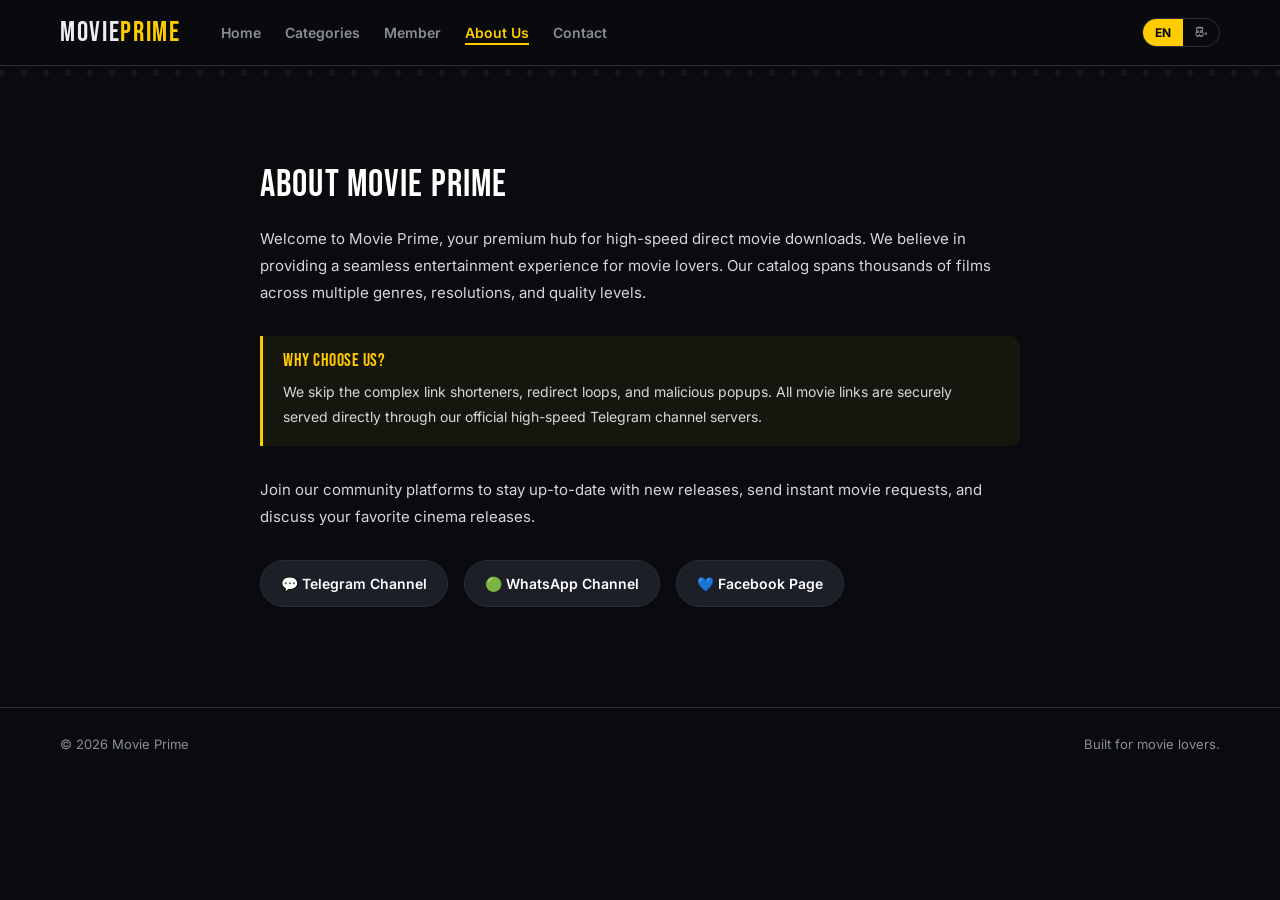
==== about.html @ c407fe16 "Add files via upload" ====
<!DOCTYPE html>
<html lang="en">
<head>
<meta charset="UTF-8">
<meta name="viewport" content="width=device-width, initial-scale=1.0">
<title>Movie Prime — About Us</title>
<link rel="stylesheet" href="css/style.css?v=1.1">
<!-- Adsterra Popunder -->
<script src="https://pl30456703.effectivecpmnetwork.com/f2/62/8a/f2628a4a9eef317d18dc7d16c447c3b6.js"></script>
<!-- Adsterra Social Bar -->
<script src="https://pl30456704.effectivecpmnetwork.com/04/b5/ea/04b5ea7198bd1e984e2cf7006b5a3fff.js"></script>
<style>
  .info-layout {
    max-width: 800px;
    margin: 40px auto;
    padding: 20px;
    line-height: 1.8;
  }
  .info-layout h1 {
    font-size: 38px;
    color: #fff;
    margin-bottom: 20px;
    font-family: 'Bebas Neue', 'Gemunu Libre', sans-serif;
  }
  .info-layout p {
    color: var(--text);
    opacity: 0.9;
    font-size: 15px;
    margin-bottom: 20px;
  }
  .highlight-box {
    background: rgba(255, 204, 0, 0.05);
    border-left: 3px solid var(--primary);
    padding: 16px 20px;
    border-radius: 0 var(--radius) var(--radius) 0;
    margin: 30px 0;
  }
  .highlight-box h3 {
    margin: 0 0 8px;
    color: var(--primary);
    font-size: 18px;
  }
  .highlight-box p {
    margin: 0;
    font-size: 14px;
  }
  .social-grid-links {
    display: flex;
    gap: 16px;
    flex-wrap: wrap;
    margin-top: 30px;
  }
  .soc-btn {
    display: flex;
    align-items: center;
    gap: 10px;
    background: var(--surface-2);
    border: 1px solid var(--line);
    padding: 10px 20px;
    border-radius: 30px;
    color: #fff;
    text-decoration: none;
    font-weight: 600;
    font-size: 14px;
    transition: all 0.2s ease;
  }
  .soc-btn:hover {
    border-color: var(--primary);
    transform: translateY(-2px);
  }
  .soc-btn.tg:hover { background: #0088cc; border-color: #0088cc; }
  .soc-btn.wa:hover { background: #25d366; border-color: #25d366; }
  .soc-btn.fb:hover { background: #1877f2; border-color: #1877f2; }
</style>
</head>
<body>

<header class="site-header">
  <div class="header-inner">
    <a href="index.html" class="logo">Movie<span>Prime</span></a>
    
    <nav class="main-nav">
      <a href="index.html" data-en="Home" data-si="මුල් පිටුව">Home</a>
      <a href="category.html" data-en="Categories" data-si="කාණ්ඩ">Categories</a>
      <a href="member.html" data-en="Member" data-si="සාමාජික">Member</a>
      <a href="about.html" class="active" data-en="About Us" data-si="අප ගැන">About Us</a>
      <a href="contact.html" data-en="Contact" data-si="සම්බන්ධ වන්න">Contact</a>
    </nav>

    <div class="lang-toggle">
      <button data-lang="en" class="active">EN</button>
      <button data-lang="si">සිං</button>
    </div>
  </div>
</header>
<div class="sprocket-rule"></div>

<main class="info-layout">
  <h1 data-en="About Movie Prime" data-si="Movie Prime අප ගැන">About Movie Prime</h1>
  
  <p data-en="Welcome to Movie Prime, your premium hub for high-speed direct movie downloads. We believe in providing a seamless entertainment experience for movie lovers. Our catalog spans thousands of films across multiple genres, resolutions, and quality levels."
     data-si="වේගවත්ම ආකාරයෙන් චිත්‍රපට බාගත කරගැනීම සඳහා සැකසූ සුවිශේෂී Movie Prime වෙබ් අඩවිය වෙත සාදරයෙන් පිළිගනිමු. චිත්‍රපට ලෝලීන් වෙනුවෙන්ම කරදරකාරී දැන්වීම් වලින් තොරව සෘජු ලින්ක්ස් ලබාදීම අපගේ අරමුණයි. අප සතුව විවිධ වීඩියෝ මට්ටම් (480p, 720p, 1080p) යටතේ දහස් ගණනක චිත්‍රපට එකතුවක් පවතී.">
     Welcome to Movie Prime, your premium hub for high-speed direct movie downloads.
  </p>

  <div class="highlight-box">
    <h3 data-en="Why choose us?" data-si="ඇයි අපව තෝරාගන්නේ?">Why choose us?</h3>
    <p data-en="We skip the complex link shorteners, redirect loops, and malicious popups. All movie links are securely served directly through our official high-speed Telegram channel servers."
       data-si="අප වෙනත් අඩවි මෙන් ලින්ක් පටලැවිලි හෝ වයිරස් තර්ජන සහිත වෙළඳ දැන්වීම් භාවිතා නොකරයි. ඔබ කැමතිම චිත්‍රපට සෘජුවම අපගේ නිල Telegram චැනල් සර්වර් හරහා ඉතාමත් ආරක්ෂිතව බාගත කරගත හැක.">
       We skip the complex link shorteners, redirect loops, and malicious popups.
    </p>
  </div>

  <p data-en="Join our community platforms to stay up-to-date with new releases, send instant movie requests, and discuss your favorite cinema releases."
     data-si="අලුත්ම චිත්‍රපට පිළිබඳ යාවත්කාලීන කිරීම් ලබා ගැනීමට, චිත්‍රපට ඉල්ලීම් කිරීමට සහ අපගේ සාමාජිකයින් සමඟ සම්බන්ධ වීමට පහත සමාජ මාධ්‍ය ජාලයන්ට එකතු වන්න.">
     Join our community platforms to stay up-to-date with new releases.
  </p>

  <div class="social-grid-links">
    <a href="https://t.me/movieprimeytsl" target="_blank" rel="noopener" class="soc-btn tg">
      <span>💬 Telegram Channel</span>
    </a>
    <a href="https://whatsapp.com/channel/0029VbDDB8K8PgsPkQHHoK34" target="_blank" rel="noopener" class="soc-btn wa">
      <span>🟢 WhatsApp Channel</span>
    </a>
    <a href="https://web.facebook.com/profile.php?id=61590992003172" target="_blank" rel="noopener" class="soc-btn fb">
      <span>💙 Facebook Page</span>
    </a>
  </div>
</main>

<!-- Adsterra Leaderboard (728x90 Desktop, 320x50 Mobile) -->
<div class="ad-container-leaderboard">
  <div class="ad-desktop">
    <script type="text/javascript">
      atOptions = {
        'key' : '0c3e09929c6bd5c161e92d47694573dc',
        'format' : 'iframe',
        'height' : 90,
        'width' : 728,
        'params' : {}
      };
    </script>
    <script type="text/javascript" src="https://www.highperformanceformat.com/0c3e09929c6bd5c161e92d47694573dc/invoke.js"></script>
  </div>
  <div class="ad-mobile">
    <script type="text/javascript">
      atOptions = {
        'key' : '294315831e7ced4fb18ce910e4e89a44',
        'format' : 'iframe',
        'height' : 50,
        'width' : 320,
        'params' : {}
      };
    </script>
    <script type="text/javascript" src="https://www.highperformanceformat.com/294315831e7ced4fb18ce910e4e89a44/invoke.js"></script>
  </div>
</div>

<footer>
  <div class="footer-inner">
    <span>© 2026 Movie Prime</span>
    <span data-en="Built for movie lovers." data-si="චිත්‍රපට ලෝලීන් සඳහා.">Built for movie lovers.</span>
  </div>
</footer>

<script>
// Lang support
function applyLang(lang){
  document.querySelectorAll('[data-en]').forEach(el=>{
    el.textContent = lang === 'si' ? (el.dataset.si || el.dataset.en) : el.dataset.en;
  });
  document.querySelectorAll('.lang-toggle button').forEach(b=>{
    b.classList.toggle('active', b.dataset.lang === lang);
  });
  localStorage.setItem('mp_lang', lang);
}
const saved = localStorage.getItem('mp_lang') || 'en';
applyLang(saved);
document.querySelectorAll('.lang-toggle button').forEach(b=>{
  b.addEventListener('click', ()=> applyLang(b.dataset.lang));
});
</script>
</body>
</html>
---- css/style.css ----
@import url('https://fonts.googleapis.com/css2?family=Bebas+Neue&family=Gemunu+Libre:wght@400;700&family=Inter:wght@400;500;600;700&family=Noto+Sans+Sinhala:wght@400;600;700&display=swap');

:root{
  --bg:#0A0B0F;
  --surface:#14161C;
  --surface-2:#1C1F27;
  --line:#2A2D36;
  --text:#ECEDEF;
  --muted:#8A8D96;
  --primary:#ffcc00; /* AeroMovie/Netflix Style Vibrant Gold-Yellow */
  --crimson:#B8293B;
  --radius:10px;
}

*{box-sizing:border-box;}
html{scroll-behavior:smooth;}
body{
  margin:0;
  background:var(--bg);
  color:var(--text);
  font-family:'Inter', 'Noto Sans Sinhala', sans-serif;
  -webkit-font-smoothing:antialiased;
}

/* ---------- keyframes ---------- */
@keyframes fadeInUp{
  from{opacity:0; transform:translateY(18px);}
  to{opacity:1; transform:translateY(0);}
}
@keyframes fadeIn{
  from{opacity:0;} to{opacity:1;}
}
@keyframes shimmer{
  0%{background-position:-400px 0;}
  100%{background-position:400px 0;}
}
@keyframes pulseBadge{
  0%,100%{transform:scale(1); box-shadow:0 0 0 0 rgba(255,204,0,.5);}
  50%{transform:scale(1.05); box-shadow:0 0 0 6px rgba(255,204,0,0);}
}
@keyframes marquee{
  0%{background-position:0 0;}
  100%{background-position:200px 0;}
}

/* reduced motion respected */
@media (prefers-reduced-motion: reduce){
  *,*::before,*::after{animation-duration:.001ms !important; animation-iteration-count:1 !important; transition-duration:.001ms !important; scroll-behavior:auto !important;}
}
a{color:inherit;text-decoration:none;}
img{max-width:100%;display:block;}

h1,h2,h3,.display{
  font-family:'Bebas Neue', 'Gemunu Libre', sans-serif;
  letter-spacing:.03em;
  font-weight:400;
  line-height:1.05;
}

/* film-strip sprocket divider — the signature element */
.sprocket-rule{
  height:14px;
  background-image:
    radial-gradient(circle 3px, var(--surface-2) 3px, transparent 3px);
  background-size:22px 14px;
  background-position:center;
  opacity:.6;
  margin:0;
  animation:marquee 6s linear infinite;
}

/* ---------- header ---------- */
header.site-header{
  position:sticky; top:0; z-index:50;
  background:rgba(10,11,15,.92);
  backdrop-filter:blur(8px);
  border-bottom:1px solid var(--line);
}
.header-inner{
  max-width:1200px; margin:0 auto; padding:16px 20px;
  display:flex; align-items:center; justify-content:space-between; gap:16px;
}
.logo{
  font-family:'Bebas Neue', sans-serif;
  font-size:28px; letter-spacing:.06em;
  color:var(--text);
  transition:letter-spacing .25s, color .25s;
}
.logo:hover{letter-spacing:.09em; color:var(--primary);}
.logo span{color:var(--primary);}
nav.main-nav{display:flex; gap:24px; align-items:center; margin-right:auto; margin-left:24px;}
nav.main-nav a{
  position:relative;
  font-size:14px; font-weight:600; color:var(--muted);
  transition:color .15s;
}
nav.main-nav a::after{
  content:'';
  position:absolute; left:0; bottom:-4px;
  width:0; height:2px; background:var(--primary);
  transition:width .2s ease;
}
nav.main-nav a:hover, nav.main-nav a.active{color:var(--primary);}
nav.main-nav a:hover::after, nav.main-nav a.active::after{width:100%;}

/* Header search bar */
.search-wrap{
  position:relative; display:flex; align-items:center; background:var(--surface-2); 
  border:1px solid var(--line); border-radius:20px; padding:2px 12px; 
  max-width:240px; transition:border-color .2s, box-shadow .2s;
}
.search-wrap:focus-within{border-color:var(--primary); box-shadow:0 0 0 2px rgba(255,204,0,.2);}
.search-wrap input{
  background:none; border:none; padding:6px 0; color:var(--text); outline:none; 
  font-size:13px; width:100%; font-family:'Inter', 'Noto Sans Sinhala', sans-serif;
}
.search-wrap svg{fill:var(--muted); margin-right:8px; width:14px; height:14px; flex-shrink:0;}

.lang-toggle{
  display:flex; border:1px solid var(--line); border-radius:20px; overflow:hidden;
}
.lang-toggle button{
  background:none; border:none; color:var(--muted); font-size:12px; font-weight:700;
  padding:6px 12px; cursor:pointer; font-family:'Inter', sans-serif;
}
.lang-toggle button.active{background:var(--primary); color:#000;}

/* ---------- dynamic hero ---------- */
.hero{
  max-width:1200px; margin:0 auto; padding:56px 20px 32px;
}
.hero .eyebrow{
  color:var(--crimson); font-weight:700; font-size:12px; letter-spacing:.15em;
  text-transform:uppercase; margin-bottom:10px;
  animation:fadeInUp .5s ease both;
}
.hero h1{
  font-size:clamp(40px,7vw,76px); margin:0 0 12px;
  animation:fadeInUp .6s ease .08s both;
}
.hero p{
  color:var(--muted); font-size:16px; max-width:560px; margin:0;
  animation:fadeInUp .6s ease .16s both;
}

/* Premium Movie Banner style for Dynamic Hero */
.hero-banner{
  position:relative;
  max-width:1200px;
  margin:20px auto;
  border-radius:var(--radius);
  overflow:hidden;
  background-size:cover;
  background-position:center top;
  min-height:380px;
  display:flex;
  align-items:center;
  border:1px solid var(--line);
  animation:fadeIn .8s ease both;
  transition: background-image 0.8s ease-in-out;
}
.hero-banner::after{
  content:'';
  position:absolute;
  inset:0;
  background:linear-gradient(to right, rgba(10,11,15,.96) 25%, rgba(10,11,15,.75) 55%, rgba(10,11,15,.25) 100%),
             linear-gradient(to top, rgba(10,11,15,1) 0%, rgba(10,11,15,0) 60%);
  z-index:1;
}
.hero-banner-content{
  position:relative;
  z-index:2;
  max-width:620px;
  padding:36px 48px;
}
.hero-banner-content .eyebrow{
  color:var(--primary);
  font-weight:700;
  font-size:12px;
  letter-spacing:.25em;
  text-transform:uppercase;
  margin-bottom:10px;
}
.hero-banner-content h1{
  font-size:clamp(34px, 5vw, 56px);
  margin:0 0 12px;
  line-height:1.1;
  color:#fff;
}
.hero-banner-content .meta{
  display:none;
}
.hero-banner-content p.desc{
  display:none;
}

/* Featured Hero Meta Badges */
.hero-meta-badge-row {
  display: flex;
  gap: 12px;
  align-items: center;
  margin-top: 14px;
}
.hero-badge-item {
  padding: 5px 12px;
  border-radius: 6px;
  font-weight: 700;
  font-size: 12px;
}
.hero-badge-item.year {
  background: rgba(255,255,255,0.1);
  color: #fff;
  border: 1px solid rgba(255,255,255,0.15);
}
.hero-badge-item.rating {
  background: rgba(255, 204, 0, 0.15);
  color: var(--primary);
  border: 1px solid rgba(255, 204, 0, 0.3);
}
.hero-badge-item.category {
  background: rgba(255,255,255,0.05);
  color: var(--muted);
  border: 1px solid rgba(255,255,255,0.08);
}

/* ---------- sections ---------- */
.section{max-width:1200px; margin:0 auto; padding:40px 20px;}
.section-head{
  display:flex; align-items:baseline; justify-content:space-between; margin-bottom:20px;
}
.section-head h2{font-size:32px;}
.section-head a.see-all{font-size:13px; font-weight:600; color:var(--primary);}

.grid{
  display:grid; gap:24px;
  grid-template-columns:repeat(auto-fill,minmax(260px,1fr));
}
.grid .card:nth-child(1){animation-delay:.02s;}
.grid .card:nth-child(2){animation-delay:.06s;}
.grid .card:nth-child(3){animation-delay:.10s;}
.grid .card:nth-child(4){animation-delay:.14s;}
.grid .card:nth-child(5){animation-delay:.18s;}
.grid .card:nth-child(6){animation-delay:.22s;}
.grid .card:nth-child(7){animation-delay:.26s;}
.grid .card:nth-child(8){animation-delay:.30s;}
.grid .card:nth-child(9){animation-delay:.34s;}
.grid .card:nth-child(10){animation-delay:.38s;}
.grid .card:nth-child(n+11){animation-delay:.40s;}

/* scroll-reveal (JS toggles .in-view via IntersectionObserver) */
.reveal{opacity:0; transform:translateY(24px); transition:opacity .6s ease, transform .6s ease;}
.reveal.in-view{opacity:1; transform:translateY(0);}

/* ---------- movie card ---------- */
.card{
  background: linear-gradient(135deg, rgba(26,29,38,0.85) 0%, rgba(13,15,20,0.95) 100%);
  border: 1px solid rgba(255,255,255,0.06);
  border-radius: var(--radius);
  overflow: hidden;
  transition: all 0.3s cubic-bezier(0.25, 0.8, 0.25, 1);
  box-shadow: 0 4px 20px rgba(0,0,0,0.3);
  position: relative;
  cursor: pointer;
  animation: fadeInUp .5s ease both;
}
.card:hover{
  transform: translateY(-8px);
  border-color: var(--primary);
  box-shadow: 0 15px 30px rgba(255, 204, 0, 0.15), 0 0 15px rgba(255, 204, 0, 0.1);
}
.poster-wrap{position:relative; aspect-ratio:16/9; background:var(--surface-2); overflow:hidden;}
.poster-wrap::before{
  content:'';
  position:absolute; inset:0;
  background:linear-gradient(90deg, var(--surface-2) 0%, #262a34 50%, var(--surface-2) 100%);
  background-size:800px 100%;
  animation:shimmer 1.4s linear infinite;
  z-index: 1;
}
/* Play button overlay on hover */
.poster-wrap::after{
  content: '▶';
  position: absolute;
  inset: 0;
  display: flex;
  justify-content: center;
  align-items: center;
  background: rgba(0, 0, 0, 0.5);
  color: var(--primary);
  font-size: 28px;
  opacity: 0;
  transition: opacity 0.3s ease, transform 0.3s ease;
  transform: scale(0.8);
  z-index: 2;
  font-family: sans-serif;
  text-shadow: 0 0 10px rgba(255, 204, 0, 0.5);
}
.card:hover .poster-wrap::after{
  opacity: 1;
  transform: scale(1);
}
.poster-wrap img{
  position:relative; width:100%; height:100%; object-fit:cover;
  opacity:0; transition:opacity .35s ease, transform .3s ease;
  z-index: 2;
}
.poster-wrap img.loaded{opacity:1;}
.card:hover .poster-wrap img{transform:scale(1.05);}
.badge{
  position:absolute; top:8px; left:8px;
  background:var(--crimson); color:#fff;
  font-size:10px; font-weight:700; letter-spacing:.05em;
  padding:4px 8px; border-radius:4px; text-transform:uppercase;
  z-index:3;
}
.badge.trending{background:var(--primary); color:#000; animation:pulseBadge 2.2s ease-in-out infinite;}
.card-body{
  padding: 14px;
  background: rgba(13, 15, 20, 0.5);
  backdrop-filter: blur(5px);
}
.card-body .title{
  font-size: 16px; 
  font-weight: 700; 
  color: #fff;
  margin: 0 0 6px; 
  line-height: 1.3;
  text-overflow: ellipsis;
  white-space: nowrap;
  overflow: hidden;
  transition: color 0.2s ease;
}
.card:hover .card-body .title{color: var(--primary);}
.card-body .meta{font-size: 13px; color: var(--muted); display: flex; justify-content: space-between; align-items: center;}
.card-body .rating{
  background: rgba(255, 204, 0, 0.1);
  color: var(--primary);
  padding: 2px 8px;
  border-radius: 4px;
  font-weight: 700;
  font-size: 11px;
  border: 1px solid rgba(255, 204, 0, 0.2);
}
.card-body .meta-left{
  display: flex;
  align-items: center;
  gap: 8px;
}
.card-body .genre-tag{
  background: rgba(255, 204, 0, 0.1);
  color: var(--primary);
  padding: 2px 8px;
  border-radius: 12px;
  font-size: 11px;
  font-weight: 600;
  border: 1px solid rgba(255, 204, 0, 0.15);
}
.card-body .year-val{
  font-size: 12px;
  color: var(--muted);
  font-weight: 500;
}

/* ---------- category chips (Scrollable on Mobile) ---------- */
.chips{
  display:flex; 
  flex-wrap:nowrap; 
  overflow-x:auto; 
  gap:10px; 
  margin-bottom:24px;
  padding-bottom:8px;
  -webkit-overflow-scrolling:touch;
}
.chips::-webkit-scrollbar {
  height: 5px;
}
.chips::-webkit-scrollbar-track {
  background: transparent;
}
.chips::-webkit-scrollbar-thumb {
  background: var(--line);
  border-radius: 10px;
}
.chip{
  flex: 0 0 auto;
  border:1px solid var(--line); background:var(--surface);
  color:var(--muted); font-size:13px; font-weight:600;
  padding:8px 16px; border-radius:20px; cursor:pointer;
  transition:transform .15s ease, background .15s ease, color .15s ease, border-color .15s ease;
}
.chip:hover{transform:translateY(-2px); border-color:var(--primary); color:var(--text);}
.chip:active{transform:translateY(0) scale(.97);}
.chip.active{background:var(--primary); color:#000; border-color:var(--primary);}

/* ---------- watchlist button ---------- */
.watchlist-btn {
  display: inline-flex;
  align-items: center;
  gap: 8px;
  background: var(--surface-2);
  border: 1px solid var(--line);
  color: var(--text);
  font-weight: 600;
  font-size: 13px;
  padding: 10px 18px;
  border-radius: 20px;
  cursor: pointer;
  transition: background 0.2s, border-color 0.2s, transform 0.2s, color 0.2s;
  margin-top: 10px;
  max-width: fit-content;
}
.watchlist-btn:hover {
  background: var(--line);
  border-color: var(--primary);
  transform: translateY(-2px);
}
.watchlist-btn.active {
  background: var(--primary);
  color: #000;
  border-color: var(--primary);
}
.watchlist-btn svg {
  width: 16px;
  height: 16px;
  fill: currentColor;
  flex-shrink: 0;
}

/* ---------- download quality modal popup ---------- */
.modal-overlay {
  position: fixed;
  inset: 0;
  background: rgba(10, 11, 15, 0.85);
  backdrop-filter: blur(6px);
  z-index: 100;
  display: flex;
  align-items: center;
  justify-content: center;
  opacity: 0;
  pointer-events: none;
  transition: opacity 0.3s ease;
}
.modal-overlay.open {
  opacity: 1;
  pointer-events: auto;
}
.modal-box {
  background: var(--surface);
  border: 1px solid var(--line);
  border-radius: var(--radius);
  padding: 32px;
  max-width: 440px;
  width: 90%;
  text-align: center;
  transform: scale(0.92);
  transition: transform 0.3s ease;
  box-shadow: 0 20px 40px -15px rgba(0,0,0,0.8);
}
.modal-overlay.open .modal-box {
  transform: scale(1);
}
.modal-box h3 {
  font-size: 26px;
  margin: 0 0 10px;
  color: #fff;
  font-family: 'Bebas Neue', 'Gemunu Libre', sans-serif;
  letter-spacing: 0.5px;
}
.modal-box p {
  font-size: 14px;
  color: var(--muted);
  margin: 0 0 24px;
  line-height: 1.5;
}
.quality-list {
  display: flex;
  flex-direction: column;
  gap: 12px;
}
.quality-btn {
  display: flex;
  align-items: center;
  justify-content: space-between;
  background: var(--surface-2);
  border: 1px solid var(--line);
  color: var(--text);
  padding: 14px 20px;
  border-radius: 8px;
  font-weight: 600;
  font-size: 14px;
  transition: background 0.2s, border-color 0.2s, transform 0.2s, color 0.2s;
  cursor: pointer;
}
.quality-btn:hover {
  background: var(--line);
  border-color: var(--primary);
  color: var(--primary);
  transform: translateY(-2px);
}
.quality-btn span.badge-quality {
  background: var(--primary);
  color: #000;
  font-size: 10px;
  font-weight: 800;
  padding: 3px 8px;
  border-radius: 4px;
  text-transform: uppercase;
  letter-spacing: 0.5px;
}
.modal-close-btn {
  margin-top: 22px;
  color: var(--muted);
  font-size: 13px;
  font-weight: 500;
  cursor: pointer;
  transition: color 0.2s;
  display: inline-block;
}
.modal-close-btn:hover {
  color: #fff;
  text-decoration: underline;
}

/* ---------- movie detail additions ---------- */
.trailer-container{
  margin-top:32px;
  border-radius:var(--radius);
  overflow:hidden;
  border:1px solid var(--line);
  aspect-ratio:16/9;
  background:var(--surface-2);
  width:100%;
  max-width:680px;
  animation:fadeInUp .55s ease .3s both;
}
.trailer-container iframe{
  width:100%;
  height:100%;
  border:none;
}

/* Image Download Button Styling */
.download-btn-img {
  display: inline-block;
  cursor: pointer;
  border: none;
  background: none;
  padding: 0;
  margin-top: 16px;
  width: 100%;
  max-width: 220px;
  transition: transform 0.2s ease, filter 0.2s ease;
  animation: fadeInUp .55s ease .26s both;
}
.download-btn-img:hover {
  transform: scale(1.05);
  filter: brightness(1.15) drop-shadow(0 0 10px rgba(255, 204, 0, 0.4));
}
.download-btn-img:active {
  transform: scale(0.98);
}
.download-btn-img svg {
  width: 100%;
  height: auto;
}

/* ---------- demo banner alert ---------- */
.demo-banner{
  background:rgba(255,204,0,.1);
  border:1px dashed var(--primary);
  color:var(--primary);
  padding:14px 18px;
  border-radius:var(--radius);
  font-size:13px;
  line-height:1.6;
  margin-bottom:24px;
  display:flex;
  align-items:center;
  gap:12px;
}
.demo-banner-icon{
  font-size:22px;
}
.demo-banner a{
  text-decoration:underline;
  font-weight:700;
}

/* ---------- footer ---------- */
footer{border-top:1px solid var(--line); margin-top:40px;}
.footer-inner{
  max-width:1200px; margin:0 auto; padding:28px 20px;
  color:var(--muted); font-size:13px;
  display:flex; justify-content:space-between; flex-wrap:wrap; gap:10px;
}

/* ---------- admin ---------- */
.admin-shell{max-width:900px; margin:0 auto; padding:40px 20px;}
.panel{
  background:var(--surface); border:1px solid var(--line);
  border-radius:var(--radius); padding:24px; margin-bottom:24px;
}
label{display:block; font-size:13px; font-weight:600; color:var(--muted); margin:14px 0 6px;}
input[type=text],input[type=number],input[type=email],input[type=password],textarea,select{
  width:100%; background:var(--surface-2); border:1px solid var(--line); color:var(--text);
  padding:10px 12px; border-radius:6px; font-family:'Inter', 'Noto Sans Sinhala', sans-serif; font-size:14px;
}
textarea{min-height:90px; resize:vertical;}
.btn{
  display:inline-block; background:var(--primary); color:#000; border:none;
  font-weight:700; font-size:14px; padding:10px 20px; border-radius:6px;
  cursor:pointer; margin-top:16px;
  transition:transform .15s ease, box-shadow .15s ease, filter .15s ease;
}
.btn:hover{transform:translateY(-2px); box-shadow:0 8px 18px -8px rgba(255,204,0,.55); filter:brightness(1.05);}
.btn:active{transform:translateY(0) scale(.97);}
.btn.secondary{background:transparent; color:var(--text); border:1px solid var(--line);}
.btn.secondary:hover{box-shadow:none; border-color:var(--primary);}
.btn.danger{background:var(--crimson); color:#fff;}
.btn.danger:hover{box-shadow:0 8px 18px -8px rgba(184,41,59,.55);}
.row{display:flex; gap:14px; flex-wrap:wrap;}
.row > *{flex:1; min-width:160px;}
.preview-thumb{
  width:120px; aspect-ratio:2/3; object-fit:cover; border-radius:6px;
  border:1px solid var(--line); margin-top:10px; background:var(--surface-2);
}
.admin-table{width:100%; border-collapse:collapse; font-size:13px;}
.admin-table th,.admin-table td{
  text-align:left; padding:10px; border-bottom:1px solid var(--line);
}
.admin-table img{width:40px; height:60px; object-fit:cover; border-radius:4px;}
.checkbox-row{display:flex; align-items:center; gap:8px; margin-top:14px;}
.checkbox-row input{width:auto;}
.state-msg{font-size:13px; margin-top:10px;}
.state-msg.error{color:var(--crimson);}
.state-msg.ok{color:#5FBF77;}

@media (max-width:768px){
  nav.main-nav{margin-left:12px; gap:16px;}
  .search-wrap{max-width:160px; margin-right:4px;}
  .hero{padding:36px 20px 24px;}
}
@media (max-width:640px){
  .header-inner{flex-wrap:wrap; justify-content:center; gap:12px;}
  nav.main-nav{order:3; width:100%; justify-content:center; margin:0;}
  .search-wrap{order:2; max-width:100%; width:100%;}
  .lang-toggle{order:1;}
}

/* ---------- Home Branding, Features & Banners ---------- */
.features-grid {
  display: grid;
  grid-template-columns: repeat(auto-fit, minmax(250px, 1fr));
  gap: 24px;
  margin-top: 20px;
}
.feature-card {
  background: var(--surface);
  border: 1px solid var(--line);
  border-radius: var(--radius);
  padding: 30px 24px;
  text-align: center;
  transition: transform 0.25s ease, border-color 0.25s ease, box-shadow 0.25s ease;
}
.feature-card:hover {
  transform: translateY(-5px);
  border-color: var(--primary);
  box-shadow: 0 10px 20px -10px rgba(255, 204, 0, 0.15);
}
.feature-icon {
  font-size: 36px;
  margin-bottom: 16px;
  display: inline-block;
}
.feature-card h3 {
  font-size: 20px;
  margin: 0 0 10px;
  font-weight: 700;
  color: #fff;
}
.feature-card p {
  font-size: 13.5px;
  color: var(--muted);
  line-height: 1.6;
  margin: 0;
}

/* Telegram Request Banner */
.request-banner {
  background: linear-gradient(135deg, rgba(255, 204, 0, 0.15) 0%, rgba(20, 22, 28, 0.9) 100%);
  border: 1px solid var(--line);
  border-radius: var(--radius);
  padding: 48px;
  text-align: center;
  position: relative;
  overflow: hidden;
}
.request-banner::before {
  content: '';
  position: absolute;
  top: -50%;
  left: -50%;
  width: 200%;
  height: 200%;
  background: radial-gradient(circle, rgba(255,204,0,0.06) 0%, transparent 60%);
  pointer-events: none;
}
.request-content {
  position: relative;
  z-index: 2;
  max-width: 700px;
  margin: 0 auto;
}
.request-banner h2 {
  font-size: 34px;
  margin: 0 0 12px;
  color: #fff;
  font-family: 'Bebas Neue', 'Gemunu Libre', sans-serif;
  letter-spacing: 0.5px;
}
.request-banner p {
  font-size: 15px;
  color: var(--text);
  opacity: 0.9;
  line-height: 1.6;
  margin: 0 0 24px;
}

/* Stats Counter Grid */
.stats-grid {
  display: flex;
  justify-content: space-around;
  align-items: center;
  flex-wrap: wrap;
  gap: 30px;
  background: var(--surface);
  border: 1px solid var(--line);
  border-radius: var(--radius);
  padding: 40px 20px;
  text-align: center;
}
.stat-item {
  flex: 1;
  min-width: 180px;
}
.stat-num {
  font-size: 40px;
  font-weight: 800;
  color: var(--primary);
  font-family: 'Bebas Neue', 'Gemunu Libre', sans-serif;
  letter-spacing: 1px;
  margin-bottom: 4px;
}
.stat-lbl {
  font-size: 13px;
  color: var(--muted);
  text-transform: uppercase;
  font-weight: 600;
  letter-spacing: 0.75px;
}

@media(max-width: 768px) {
  .request-banner {
    padding: 30px 20px;
  }
  .request-banner h2 {
    font-size: 28px;
  }
}

/* Ad Containers */
.ad-container-leaderboard {
  max-width: 1200px;
  margin: 30px auto;
  display: flex;
  justify-content: center;
  align-items: center;
  overflow: hidden;
  padding: 0 20px;
}
.ad-container-square {
  margin: 20px 0;
  display: flex;
  justify-content: center;
  align-items: center;
  overflow: hidden;
}
.ad-container-banner {
  max-width: 1200px;
  margin: 20px auto;
  display: flex;
  justify-content: center;
  align-items: center;
  overflow: hidden;
  padding: 0 20px;
}
.ad-desktop {
  display: block;
}
.ad-mobile {
  display: none;
}

@media(max-width: 768px) {
  .ad-desktop {
    display: none;
  }
  .ad-mobile {
    display: block;
  }
}

/* Card Socials Styling */
.card-socials {
  display: flex;
  justify-content: flex-end;
  gap: 8px;
  margin-top: 10px;
  border-top: 1px solid rgba(255, 255, 255, 0.06);
  padding-top: 8px;
}
.card-soc-btn {
  display: inline-flex;
  align-items: center;
  justify-content: center;
  width: 26px;
  height: 26px;
  border-radius: 50%;
  background: rgba(255, 255, 255, 0.05);
  color: var(--muted);
  transition: all 0.2s ease;
}
.card-soc-btn:hover {
  color: #000;
  transform: scale(1.15);
}
.card-soc-btn.tg:hover { background: #0088cc; color: #fff; }
.card-soc-btn.wa:hover { background: #25d366; color: #fff; }
.card-soc-btn.fb:hover { background: #1877f2; color: #fff; }
.card-soc-btn svg {
  fill: currentColor;
}

/* Flex centering for card poster wrapper images */
.poster-wrap {
  display: flex;
  justify-content: center;
  align-items: center;
}
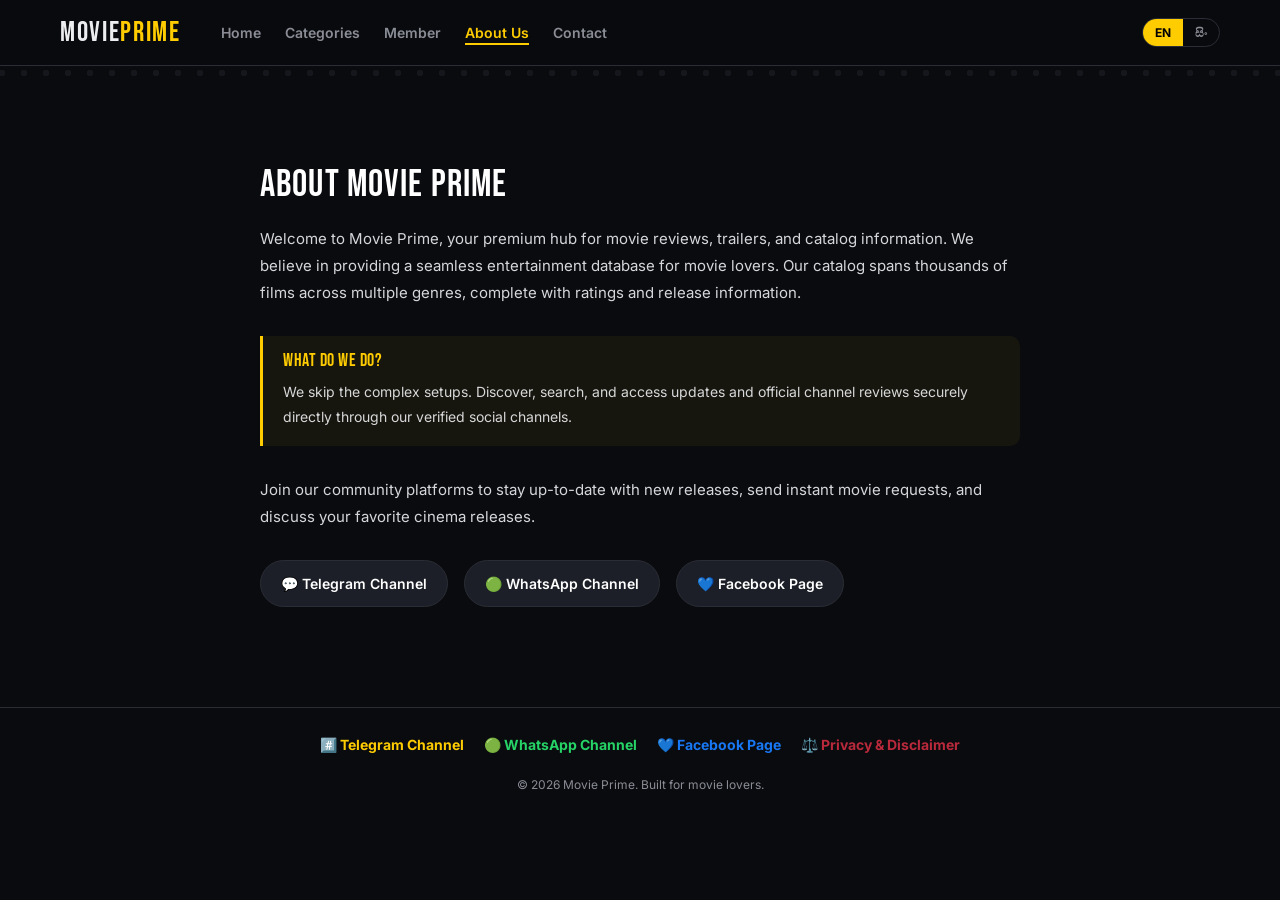
==== commit fb06d95f: "Add files via upload" ====
--- a/about.html
+++ b/about.html
@@ -80,11 +80,11 @@
     <a href="index.html" class="logo">Movie<span>Prime</span></a>
     
     <nav class="main-nav">
-      <a href="index.html" data-en="Home" data-si="මුල් පිටුව">Home</a>
-      <a href="category.html" data-en="Categories" data-si="කාණ්ඩ">Categories</a>
-      <a href="member.html" data-en="Member" data-si="සාමාජික">Member</a>
-      <a href="about.html" class="active" data-en="About Us" data-si="අප ගැන">About Us</a>
-      <a href="contact.html" data-en="Contact" data-si="සම්බන්ධ වන්න">Contact</a>
+      <a href="index.html?v=1.1" data-en="Home" data-si="මුල් පිටුව">Home</a>
+      <a href="category.html?v=1.1" data-en="Categories" data-si="කාණ්ඩ">Categories</a>
+      <a href="member.html?v=1.1" data-en="Member" data-si="සාමාජික">Member</a>
+      <a href="about.html?v=1.1" class="active" data-en="About Us" data-si="අප ගැන">About Us</a>
+      <a href="contact.html?v=1.1" data-en="Contact" data-si="සම්බන්ධ වන්න">Contact</a>
     </nav>
 
     <div class="lang-toggle">
@@ -98,16 +98,16 @@
 <main class="info-layout">
   <h1 data-en="About Movie Prime" data-si="Movie Prime අප ගැන">About Movie Prime</h1>
   
-  <p data-en="Welcome to Movie Prime, your premium hub for high-speed direct movie downloads. We believe in providing a seamless entertainment experience for movie lovers. Our catalog spans thousands of films across multiple genres, resolutions, and quality levels."
-     data-si="වේගවත්ම ආකාරයෙන් චිත්‍රපට බාගත කරගැනීම සඳහා සැකසූ සුවිශේෂී Movie Prime වෙබ් අඩවිය වෙත සාදරයෙන් පිළිගනිමු. චිත්‍රපට ලෝලීන් වෙනුවෙන්ම කරදරකාරී දැන්වීම් වලින් තොරව සෘජු ලින්ක්ස් ලබාදීම අපගේ අරමුණයි. අප සතුව විවිධ වීඩියෝ මට්ටම් (480p, 720p, 1080p) යටතේ දහස් ගණනක චිත්‍රපට එකතුවක් පවතී.">
-     Welcome to Movie Prime, your premium hub for high-speed direct movie downloads.
+  <p data-en="Welcome to Movie Prime, your premium hub for movie reviews, trailers, and catalog information. We believe in providing a seamless entertainment database for movie lovers. Our catalog spans thousands of films across multiple genres, complete with ratings and release information."
+     data-si="චිත්‍රපට විචාර (reviews), ට්‍රේලර් සහ තොරතුරු සැපයීම සඳහා සැකසූ සුවිශේෂී Movie Prime වෙබ් අඩවිය වෙත සාදරයෙන් පිළිගනිමු. චිත්‍රපට ලෝලීන් වෙනුවෙන්ම කරදරකාරී ලූපවලින් තොරව තොරතුරු සෙවීමට මඟ පෙන්වීම අපගේ අරමුණයි. අප සතුව විවිධ කාණ්ඩ යටතේ දහස් ගණනක චිත්‍රපට තොරතුරු එකතුවක් පවතී.">
+     Welcome to Movie Prime, your premium hub for movie reviews, trailers, and catalog information.
   </p>
 
   <div class="highlight-box">
-    <h3 data-en="Why choose us?" data-si="ඇයි අපව තෝරාගන්නේ?">Why choose us?</h3>
-    <p data-en="We skip the complex link shorteners, redirect loops, and malicious popups. All movie links are securely served directly through our official high-speed Telegram channel servers."
-       data-si="අප වෙනත් අඩවි මෙන් ලින්ක් පටලැවිලි හෝ වයිරස් තර්ජන සහිත වෙළඳ දැන්වීම් භාවිතා නොකරයි. ඔබ කැමතිම චිත්‍රපට සෘජුවම අපගේ නිල Telegram චැනල් සර්වර් හරහා ඉතාමත් ආරක්ෂිතව බාගත කරගත හැක.">
-       We skip the complex link shorteners, redirect loops, and malicious popups.
+    <h3 data-en="What do we do?" data-si="අප සිදු කරන්නේ කුමක්ද?">What do we do?</h3>
+    <p data-en="We skip the complex setups. Discover, search, and access updates and official channel reviews securely directly through our verified social channels."
+       data-si="අප වෙනත් අඩවි මෙන් වයිරස් තර්ජන සහිත වෙළඳ දැන්වීම් භාවිතා නොකරයි. ඔබ කැමතිම චිත්‍රපට පිළිබඳ යාවත්කාලීන කිරීම් සහ නිල සමාජ මාධ්‍ය නාලිකා වල තොරතුරු සෘජුවම ආරක්ෂිතව ලබාගත හැක.">
+       We skip the complex setups.
     </p>
   </div>
 
@@ -158,9 +158,17 @@
 </div>
 
 <footer>
-  <div class="footer-inner">
-    <span>© 2026 Movie Prime</span>
-    <span data-en="Built for movie lovers." data-si="චිත්‍රපට ලෝලීන් සඳහා.">Built for movie lovers.</span>
+  <div class="footer-inner" style="display:flex; flex-direction:column; gap:16px; align-items:center; text-align:center;">
+    <div style="display:flex; gap:20px; flex-wrap:wrap; justify-content:center; font-size:14px;">
+      <a href="https://t.me/movieprimeytsl" target="_blank" rel="noopener" style="color:var(--primary); text-decoration:none; font-weight:700;">#️⃣ Telegram Channel</a>
+      <a href="https://whatsapp.com/channel/0029VbDDB8K8PgsPkQHHoK34" target="_blank" rel="noopener" style="color:#25d366; text-decoration:none; font-weight:700;">🟢 WhatsApp Channel</a>
+      <a href="https://web.facebook.com/profile.php?id=61590992003172" target="_blank" rel="noopener" style="color:#1877f2; text-decoration:none; font-weight:700;">💙 Facebook Page</a>
+      <a href="privacy.html?v=1.1" style="color:var(--crimson); text-decoration:none; font-weight:700;">⚖️ Privacy & Disclaimer</a>
+    </div>
+    <div style="font-size:12px; color:var(--muted); margin-top:8px;">
+      <span>© 2026 Movie Prime. </span>
+      <span data-en="Built for movie lovers." data-si="චිත්‍රපට ලෝලීන් සඳහා.">Built for movie lovers.</span>
+    </div>
   </div>
 </footer>
 
